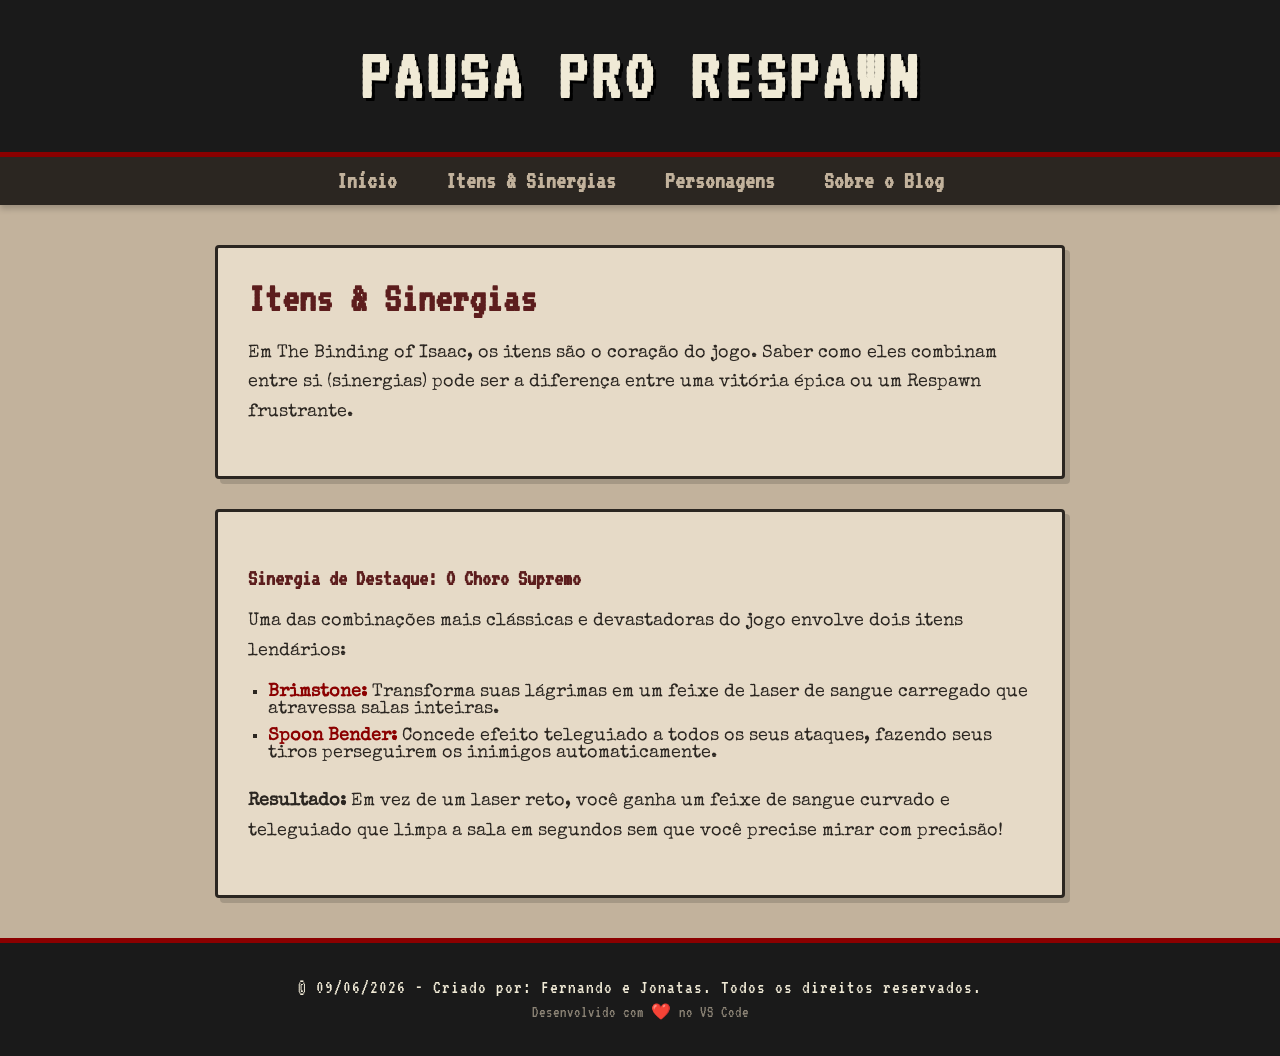
==== itens.html @ 29c34368 "asdas" ====
<!DOCTYPE html>
<html lang="pt-br"> 
<head> 
    <meta charset="UTF-8">
    <meta name="viewport" content="width=device-width, initial-scale=1.0">
    <title>Itens & Sinergias - Pausa pro Respawn</title>
    
    <link rel="preconnect" href="https://fonts.googleapis.com">
    <link rel="preconnect" href="https://fonts.gstatic.com" crossorigin>
    <link href="https://fonts.googleapis.com/css2?family=Special+Elite&family=VT323&display=swap" rel="stylesheet">
    
    <link rel="stylesheet" href="style.css">
</head>
<body>
    <header>
        <h1>Pausa pro Respawn</h1>
    </header>
    
    <nav class="menu-navegacao">
        <ul>
            <li><a href="index.html">Início</a></li>
            <li><a href="itens.html">Itens & Sinergias</a></li>
            <li><a href="personagens.html">Personagens</a></li>
            <li><a href="sobre.html">Sobre o Blog</a></li>
        </ul>
    </nav>

    <main>
        <section class="caixa-conteudo">
            <h2>Itens & Sinergias</h2>
            <p>Em The Binding of Isaac, os itens são o coração do jogo. Saber como eles combinam entre si (sinergias) pode ser a diferença entre uma vitória épica ou um Respawn frustrante.</p>
        </section>

        <section class="caixa-conteudo">
            <h3>Sinergia de Destaque: O Choro Supremo</h3>
            <p>Uma das combinações mais clássicas e devastadoras do jogo envolve dois itens lendários:</p>
            
            <ul class="ficha-tecnica">
                <li><strong>Brimstone:</strong> Transforma suas lágrimas em um feixe de laser de sangue carregado que atravessa salas inteiras.</li>
                <li><strong>Spoon Bender:</strong> Concede efeito teleguiado a todos os seus ataques, fazendo seus tiros perseguirem os inimigos automaticamente.</li>
            </ul>
            
            <p><strong>Resultado:</strong> Em vez de um laser reto, você ganha um feixe de sangue curvado e teleguiado que limpa a sala em segundos sem que você precise mirar com precisão!</p>
        </section>
    </main>

    <footer>
        <p>&copy; 09/06/2026 - Criado por: Fernando e Jonatas. Todos os direitos reservados.</p>
        <p class="sub-footer">Desenvolvido com ❤️ no VS Code</p>
    </footer>
</body>
</html>
---- style.css ----
/* Configurações Gerais do Site */
body {
    background-color: #c2b29c; /* Bege escuro/cor de pergaminho antigo */
    color: #2b2621; /* Marrom escuro para bom contraste */
    font-family: 'Special Elite', serif; 
    margin: 0;
    padding: 0;
}

/* Estilização do Topo / Header */
header {
    background-color: #1a1a1a; 
    padding: 40px 20px; 
    text-align: center; 
    border-bottom: 5px solid #8b0000; /* Vermelho sangue */
}

header h1 {
    font-family: 'VT323', monospace; 
    font-size: 4.5rem; 
    color: #f0ead6; /* Cor de osso */
    margin: 0;
    text-transform: uppercase; 
    letter-spacing: 4px; 
    text-shadow: 3px 3px 0px #000; 
}

/* MENU DE NAVEGAÇÃO */
.menu-navegacao {
    background-color: #2b2621; 
    padding: 12px 0;
    box-shadow: 0 4px 6px rgba(0, 0, 0, 0.2);
}

.menu-navegacao ul {
    list-style: none;
    padding: 0;
    margin: 0;
    display: flex;
    justify-content: center;
    gap: 25px;
}

.menu-navegacao a {
    color: #c2b29c; 
    text-decoration: none;
    font-family: 'VT323', monospace; 
    font-size: 1.5rem; 
    font-weight: bold;
    padding: 6px 12px;
    border-radius: 4px;
    transition: all 0.3s ease;
}

.menu-navegacao a:hover {
    background-color: #8b0000; 
    color: #fff;
}

main {
    max-width: 850px; /* Tamanho ideal para leitura e para a imagem ficar grande */
    margin: 40px auto; 
    padding: 0 20px; /* Margem interna para não grudar nas bordas em telas menores */
    display: flex;
    flex-direction: column; /* Organiza as caixas uma abaixo da outra */
    gap: 30px; /* Espaço entre a caixa de texto e a caixa da imagem */
}

/* ESTILO BASE PARA AS CAIXAS (Texto e Imagem compartilham o mesmo design) */
.caixa-conteudo {
    background-color: #e6dac7; /* Fundo de pergaminho */
    border: 3px solid #2b2621; 
    border-radius: 4px; 
    padding: 30px;
    box-shadow: 5px 5px 0px rgba(0,0,0,0.15); 
}

/* Títulos dentro das caixas */
.caixa-conteudo h2 {
    font-family: 'VT323', monospace; 
    font-size: 2.6rem;
    color: #5c1d1d; 
    margin-top: 0;
    margin-bottom: 20px;
}

.caixa-conteudo h3 {
    color: #5c1d1d;
    font-size: 1.4rem;
    margin-top: 25px;
    margin-bottom: 10px;
    font-family: 'VT323', monospace;
}

/* Estilização da Ficha Técnica */
.ficha-tecnica {
    list-style-type: square; 
    padding-left: 20px;
    margin-bottom: 25px;
}

.ficha-tecnica li {
    margin-bottom: 10px;
    font-size: 1.1rem;
}

.caixa-conteudo p {
    line-height: 1.6;
    font-size: 1.15rem;
}

/* Link da Wikipédia */
.link-wiki {
    color: #8b0000; 
    text-decoration: underline; 
    font-weight: bold;
    transition: color 0.2s ease;
}

.link-wiki:hover {
    color: #2b2621; 
}

/* CAIXA EXCLUSIVA DA IMAGEM */
.caixa-imagem {
    padding: 15px; /* Menos preenchimento para focar na imagem */
    display: flex;
    justify-content: center; /* Garante que a imagem fique 100% centralizada */
}

.caixa-imagem img {
    width: 100%; /* Faz a imagem ocupar toda a largura da nova caixa */
    height: auto; /* Mantém a proporção original perfeita sem achatar */
    border: 4px solid #2b2621; 
    display: block;
    box-shadow: 3px 3px 0px rgba(0, 0, 0, 0.2);
}

/* Estilização do Rodapé / Footer */
footer {
    background-color: #1a1a1a; /* Mesmo fundo escuro do header */
    color: #f0ead6; /* Cor de osso antigo para o texto */
    text-align: center;
    padding: 30px 20px;
    margin-top: 40px; /* Garante um espaço entre o conteúdo (main) e o rodapé */
    border-top: 5px solid #8b0000; /* Linha vermelha sangue no topo do rodapé */
    font-family: 'VT323', monospace; /* Fonte estilo Pixel */
}

footer p {
    margin: 5px 0;
    font-size: 1.2rem;
    letter-spacing: 1px;
}

/* Um detalhe menor para o texto de desenvolvimento */
footer .sub-footer {
    font-size: 1rem;
    color: #8c8476; /* Um tom mais escuro e sutil */
}

/* Estilos extras para a página de itens */
.ficha-tecnica strong {
    color: #8b0000; /* Deixa o nome dos itens em vermelho sangue */
    font-size: 1.1rem;
}
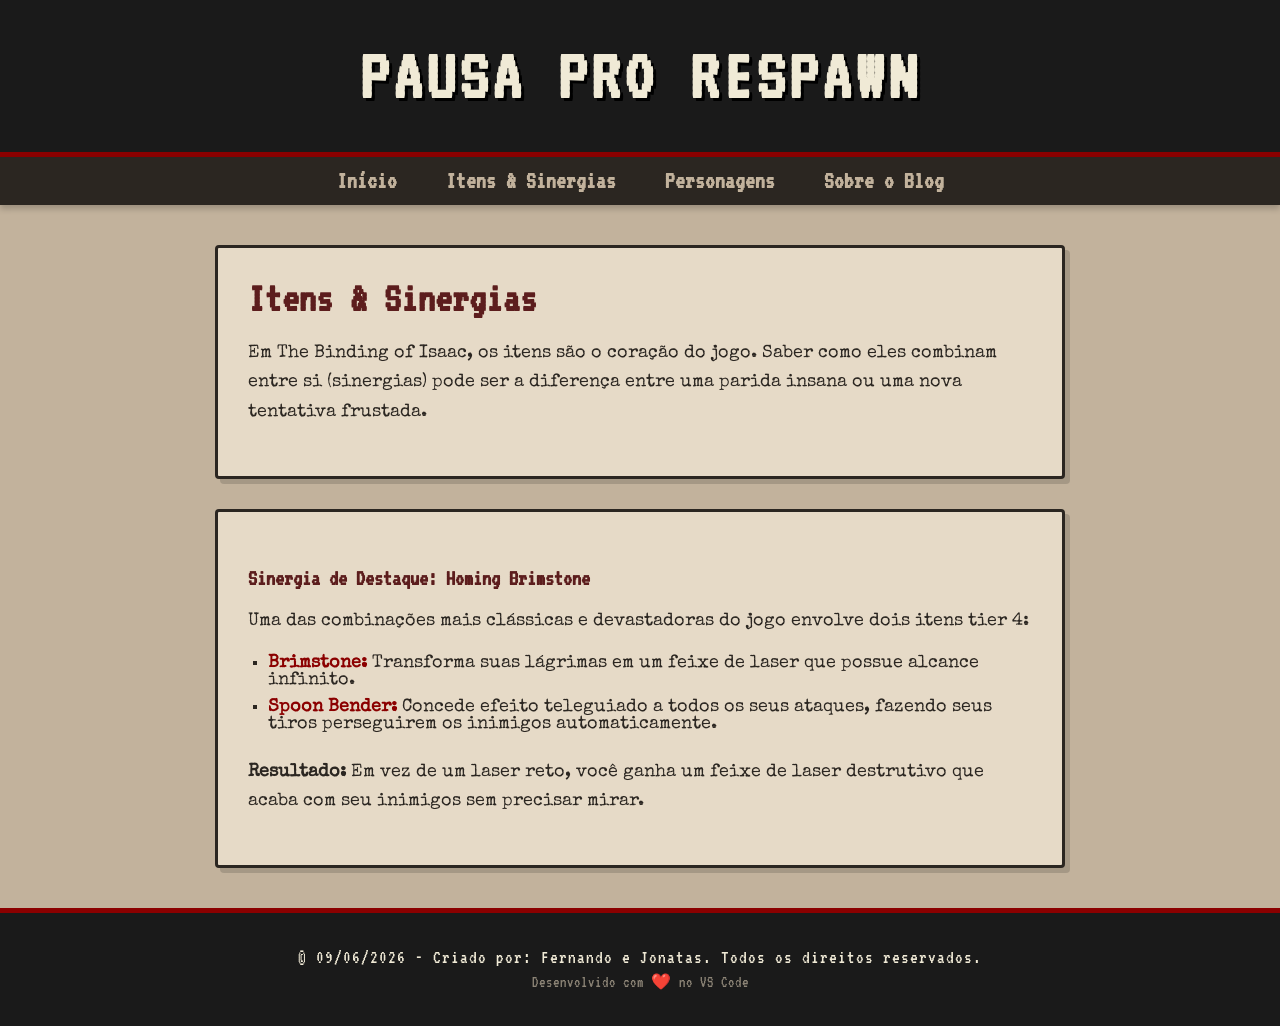
==== commit 3864d809: "asdasd" ====
--- a/itens.html
+++ b/itens.html
@@ -28,19 +28,19 @@
     <main>
         <section class="caixa-conteudo">
             <h2>Itens & Sinergias</h2>
-            <p>Em The Binding of Isaac, os itens são o coração do jogo. Saber como eles combinam entre si (sinergias) pode ser a diferença entre uma vitória épica ou um Respawn frustrante.</p>
+            <p>Em The Binding of Isaac, os itens são o coração do jogo. Saber como eles combinam entre si (sinergias) pode ser a diferença entre uma parida insana ou uma nova tentativa frustada.</p>
         </section>
 
         <section class="caixa-conteudo">
-            <h3>Sinergia de Destaque: O Choro Supremo</h3>
-            <p>Uma das combinações mais clássicas e devastadoras do jogo envolve dois itens lendários:</p>
+            <h3>Sinergia de Destaque: Homing Brimstone</h3>
+            <p>Uma das combinações mais clássicas e devastadoras do jogo envolve dois itens tier 4:</p>
             
             <ul class="ficha-tecnica">
-                <li><strong>Brimstone:</strong> Transforma suas lágrimas em um feixe de laser de sangue carregado que atravessa salas inteiras.</li>
+                <li><strong>Brimstone:</strong> Transforma suas lágrimas em um feixe de laser que possue alcance infinito.</li>
                 <li><strong>Spoon Bender:</strong> Concede efeito teleguiado a todos os seus ataques, fazendo seus tiros perseguirem os inimigos automaticamente.</li>
             </ul>
             
-            <p><strong>Resultado:</strong> Em vez de um laser reto, você ganha um feixe de sangue curvado e teleguiado que limpa a sala em segundos sem que você precise mirar com precisão!</p>
+            <p><strong>Resultado:</strong> Em vez de um laser reto, você ganha um feixe de laser destrutivo que acaba com seu inimigos sem precisar mirar.</p>
         </section>
     </main>
 
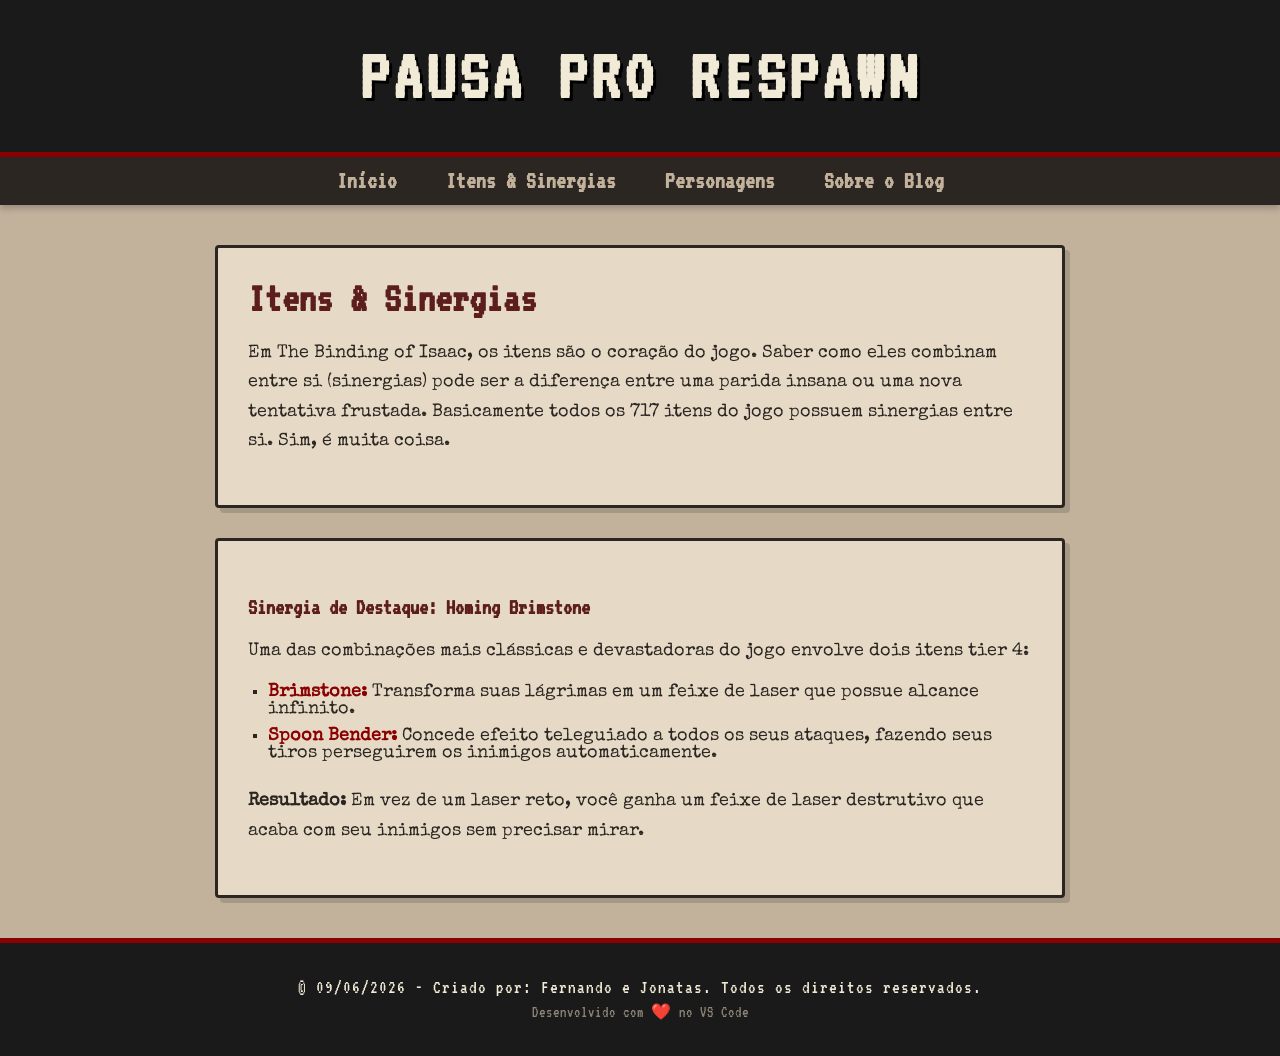
==== commit 894d0447: "qeqwe" ====
--- a/itens.html
+++ b/itens.html
@@ -28,7 +28,7 @@
     <main>
         <section class="caixa-conteudo">
             <h2>Itens & Sinergias</h2>
-            <p>Em The Binding of Isaac, os itens são o coração do jogo. Saber como eles combinam entre si (sinergias) pode ser a diferença entre uma parida insana ou uma nova tentativa frustada.</p>
+            <p>Em The Binding of Isaac, os itens são o coração do jogo. Saber como eles combinam entre si (sinergias) pode ser a diferença entre uma parida insana ou uma nova tentativa frustada. Basicamente todos os 717 itens do jogo possuem sinergias entre si. Sim, é muita coisa.</p>
         </section>
 
         <section class="caixa-conteudo">
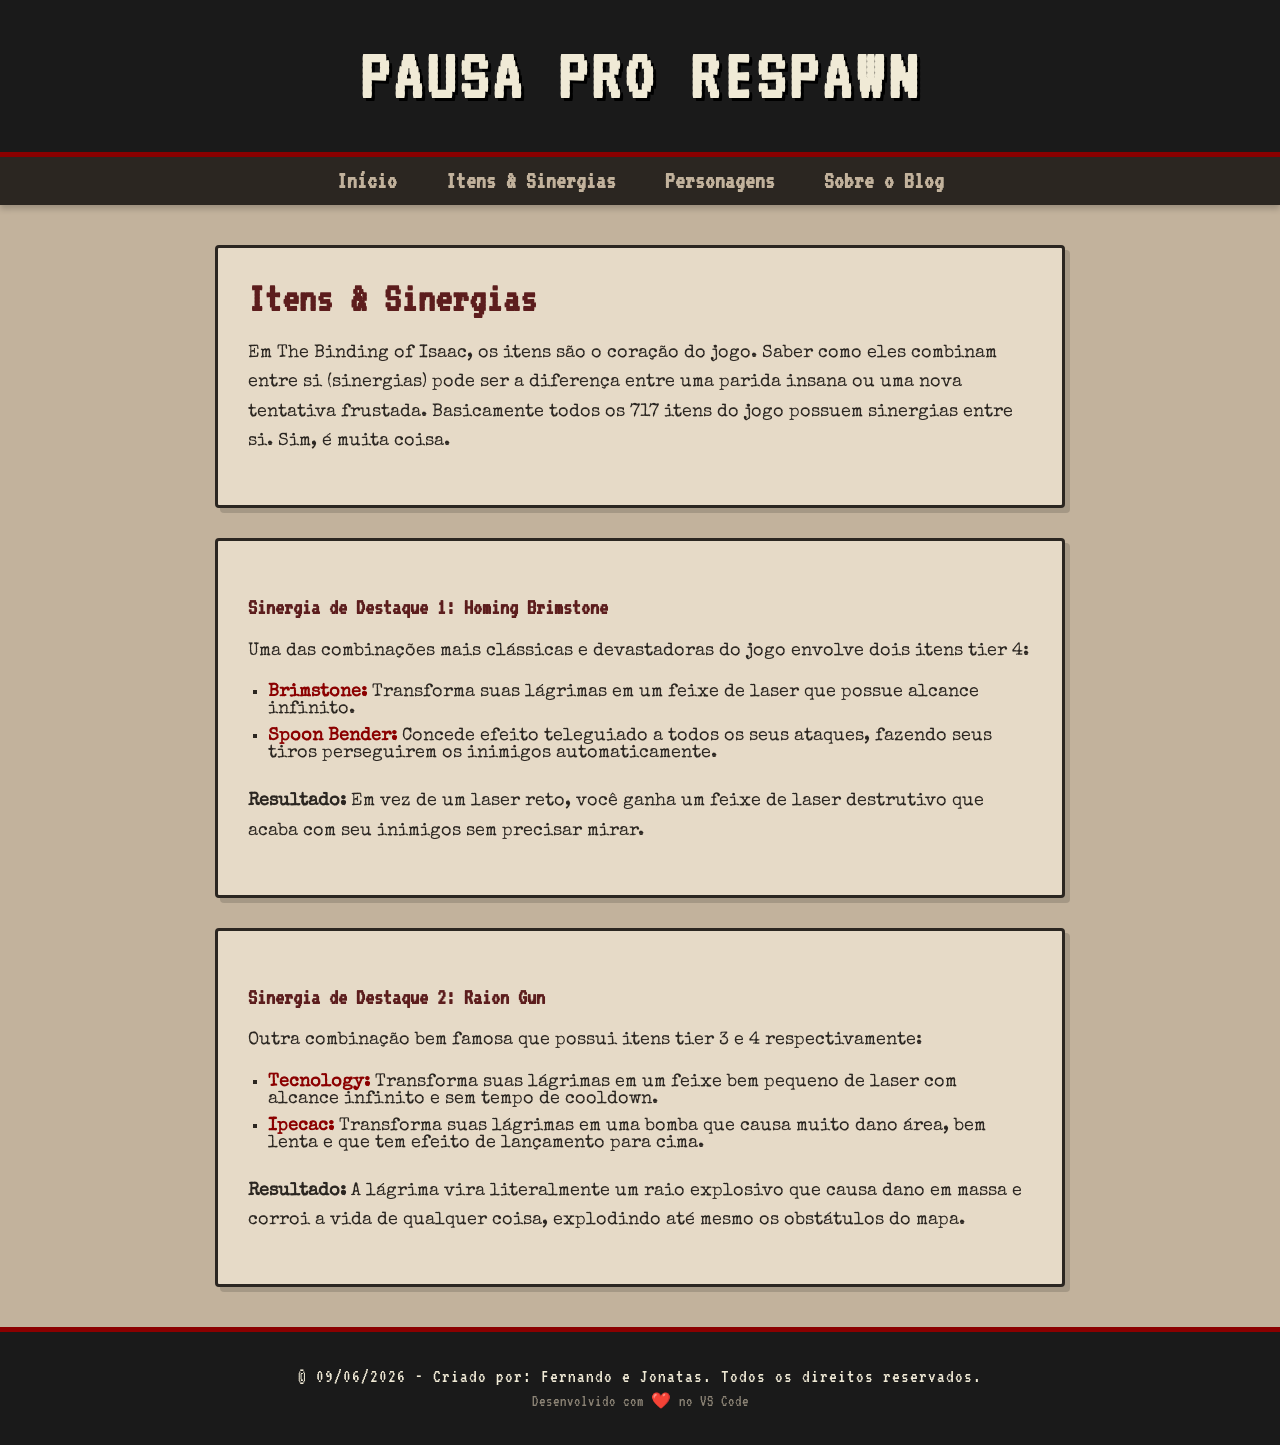
==== commit 161299fa: "dqsdasd" ====
--- a/itens.html
+++ b/itens.html
@@ -32,7 +32,7 @@
         </section>
 
         <section class="caixa-conteudo">
-            <h3>Sinergia de Destaque: Homing Brimstone</h3>
+            <h3>Sinergia de Destaque 1: Homing Brimstone</h3>
             <p>Uma das combinações mais clássicas e devastadoras do jogo envolve dois itens tier 4:</p>
             
             <ul class="ficha-tecnica">
@@ -42,6 +42,17 @@
             
             <p><strong>Resultado:</strong> Em vez de um laser reto, você ganha um feixe de laser destrutivo que acaba com seu inimigos sem precisar mirar.</p>
         </section>
+         <section class="caixa-conteudo">
+            <h3>Sinergia de Destaque 2: Raion Gun</h3>
+            <p>Outra combinação bem famosa que possui itens tier 3 e 4 respectivamente:</p>
+            
+            <ul class="ficha-tecnica">
+                <li><strong>Tecnology:</strong> Transforma suas lágrimas em um feixe bem pequeno de laser com alcance infinito e sem tempo de cooldown.</li>
+                <li><strong>Ipecac:</strong> Transforma suas lágrimas em uma bomba que causa muito dano área, bem lenta e que tem efeito de lançamento para cima.</li>
+            </ul>
+            
+            <p><strong>Resultado:</strong> A lágrima vira literalmente um raio explosivo que causa dano em massa e corroi a vida de qualquer coisa, explodindo até mesmo os obstátulos do mapa.</p>
+        </section>
     </main>
 
     <footer>
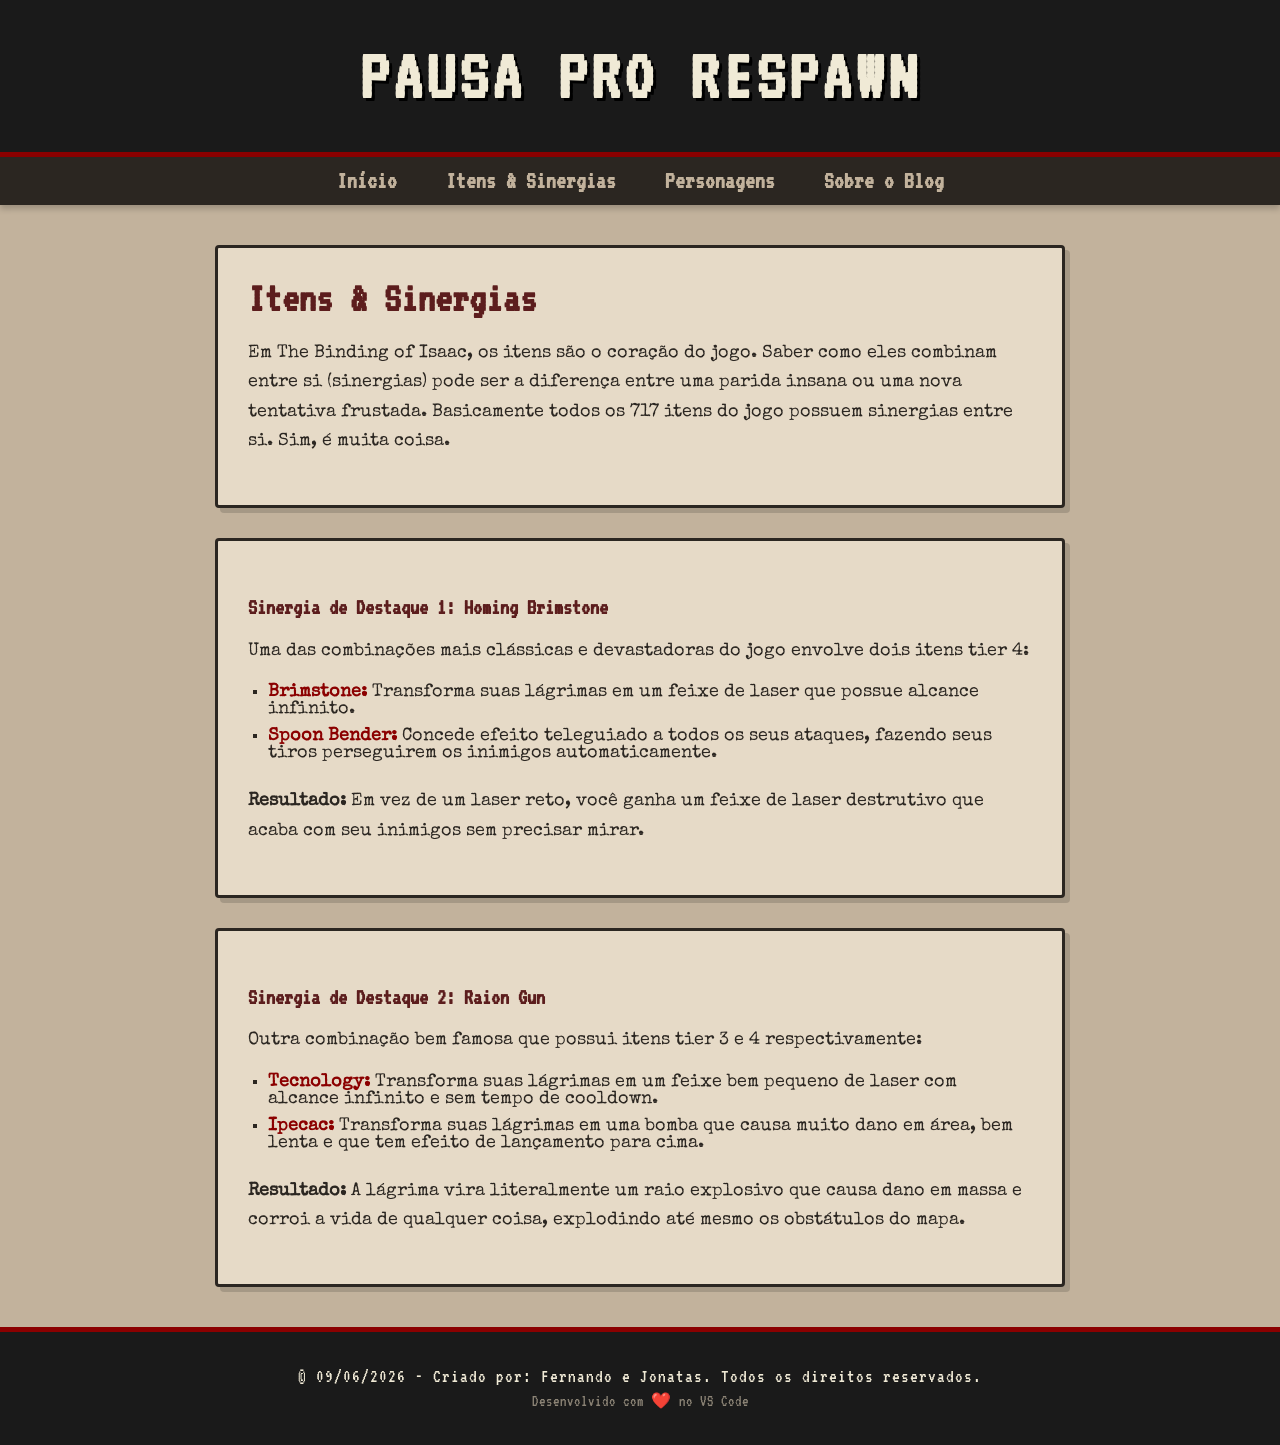
==== commit 5e82b016: "efef" ====
--- a/itens.html
+++ b/itens.html
@@ -48,7 +48,7 @@
             
             <ul class="ficha-tecnica">
                 <li><strong>Tecnology:</strong> Transforma suas lágrimas em um feixe bem pequeno de laser com alcance infinito e sem tempo de cooldown.</li>
-                <li><strong>Ipecac:</strong> Transforma suas lágrimas em uma bomba que causa muito dano área, bem lenta e que tem efeito de lançamento para cima.</li>
+                <li><strong>Ipecac:</strong> Transforma suas lágrimas em uma bomba que causa muito dano em área, bem lenta e que tem efeito de lançamento para cima.</li>
             </ul>
             
             <p><strong>Resultado:</strong> A lágrima vira literalmente um raio explosivo que causa dano em massa e corroi a vida de qualquer coisa, explodindo até mesmo os obstátulos do mapa.</p>
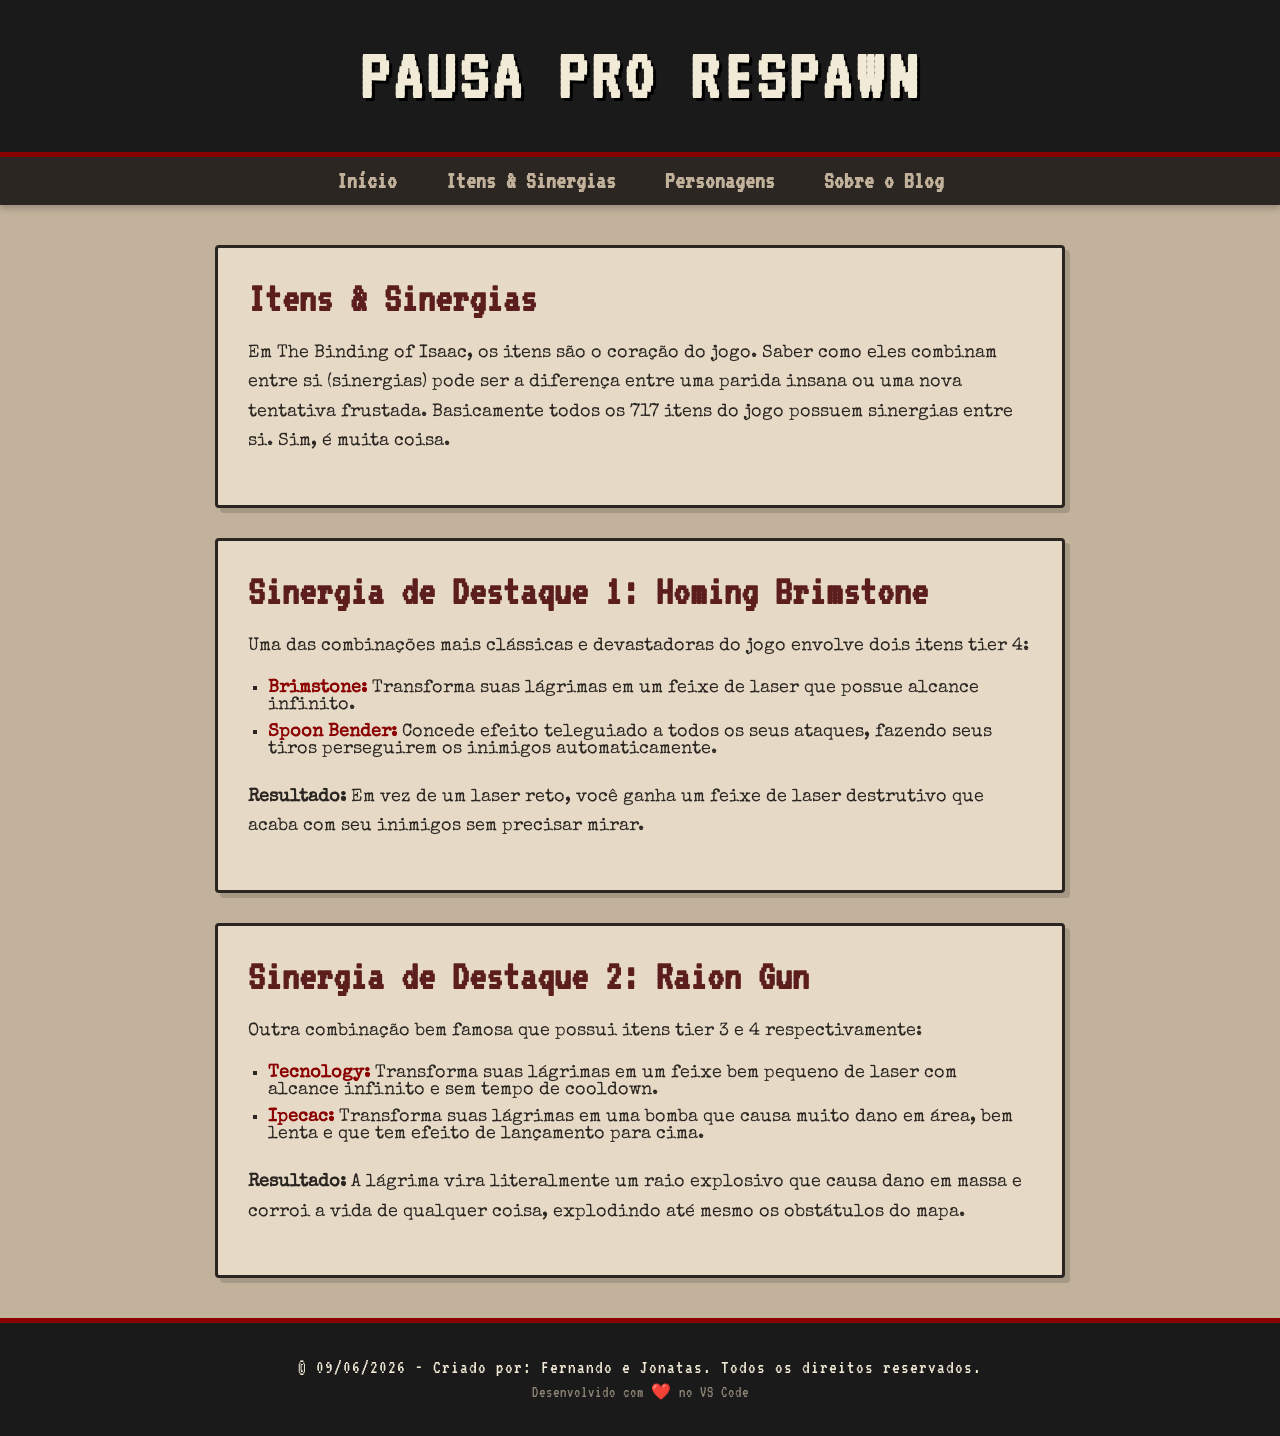
==== commit 3f8b2366: "dwdwdwdwdwd" ====
--- a/itens.html
+++ b/itens.html
@@ -32,7 +32,7 @@
         </section>
 
         <section class="caixa-conteudo">
-            <h3>Sinergia de Destaque 1: Homing Brimstone</h3>
+            <h2>Sinergia de Destaque 1: Homing Brimstone</h2>
             <p>Uma das combinações mais clássicas e devastadoras do jogo envolve dois itens tier 4:</p>
             
             <ul class="ficha-tecnica">
@@ -43,7 +43,7 @@
             <p><strong>Resultado:</strong> Em vez de um laser reto, você ganha um feixe de laser destrutivo que acaba com seu inimigos sem precisar mirar.</p>
         </section>
          <section class="caixa-conteudo">
-            <h3>Sinergia de Destaque 2: Raion Gun</h3>
+            <h2>Sinergia de Destaque 2: Raion Gun</h2>
             <p>Outra combinação bem famosa que possui itens tier 3 e 4 respectivamente:</p>
             
             <ul class="ficha-tecnica">
--- a/style.css
+++ b/style.css
@@ -163,4 +163,67 @@
 .ficha-tecnica strong {
     color: #8b0000; /* Deixa o nome dos itens em vermelho sangue */
     font-size: 1.1rem;
+}
+
+/* SISTEMA DE ABAS - PERSONAGENS */
+
+/* Container dos botões */
+.menu-personagens {
+    display: flex;
+    flex-wrap: wrap; /* Se tiver muitos botões, eles quebram para a linha de baixo */
+    gap: 10px;
+    margin-top: 20px;
+}
+
+/* Estilo padrão dos botões */
+.btn-personagem {
+    background-color: #2b2621; /* Marrom escuro */
+    color: #c2b29c; /* Cor de pergaminho */
+    border: 2px solid #1a1a1a;
+    padding: 8px 16px;
+    font-family: 'VT323', monospace;
+    font-size: 1.3rem;
+    cursor: pointer;
+    border-radius: 4px;
+    transition: all 0.2s ease;
+}
+
+/* Quando passa o mouse no botão */
+.btn-personagem:hover {
+    background-color: #5c1d1d;
+    color: #fff;
+}
+
+/* Estilo do botão que está selecionado no momento */
+.btn-personagem.ativo {
+    background-color: #8b0000; /* Vermelho sangue */
+    color: #fff;
+    border-color: #5c1d1d;
+    box-shadow: inset 0 0 5px #000;
+}
+
+/* LOGICA DE EXIBIÇÃO dos Cards */
+.card-personagem {
+    display: none; /* Por padrão, ESCONDE todos os personagens */
+    border-left: 10px solid #5c1d1d;
+}
+
+.card-personagem.ativo {
+    display: block; /* SÓ MOSTRA o personagem que tiver a classe 'ativo' */
+    animation: fadeIn 0.4s ease; /* Efeito suave de aparecimento */
+}
+
+.tainted-info {
+    background-color: rgba(0, 0, 0, 0.1);
+    padding: 10px;
+    border-radius: 4px;
+    border-left: 3px solid #2b2621;
+    margin-top: 15px;
+    font-style: italic;
+}
+
+/* Animação simples para o texto surgir suavemente */
+@keyframes fadeIn {
+    from { opacity: 0; transform: translateY(5px); }
+    to { opacity: 1; transform: translateY(0); }
 }
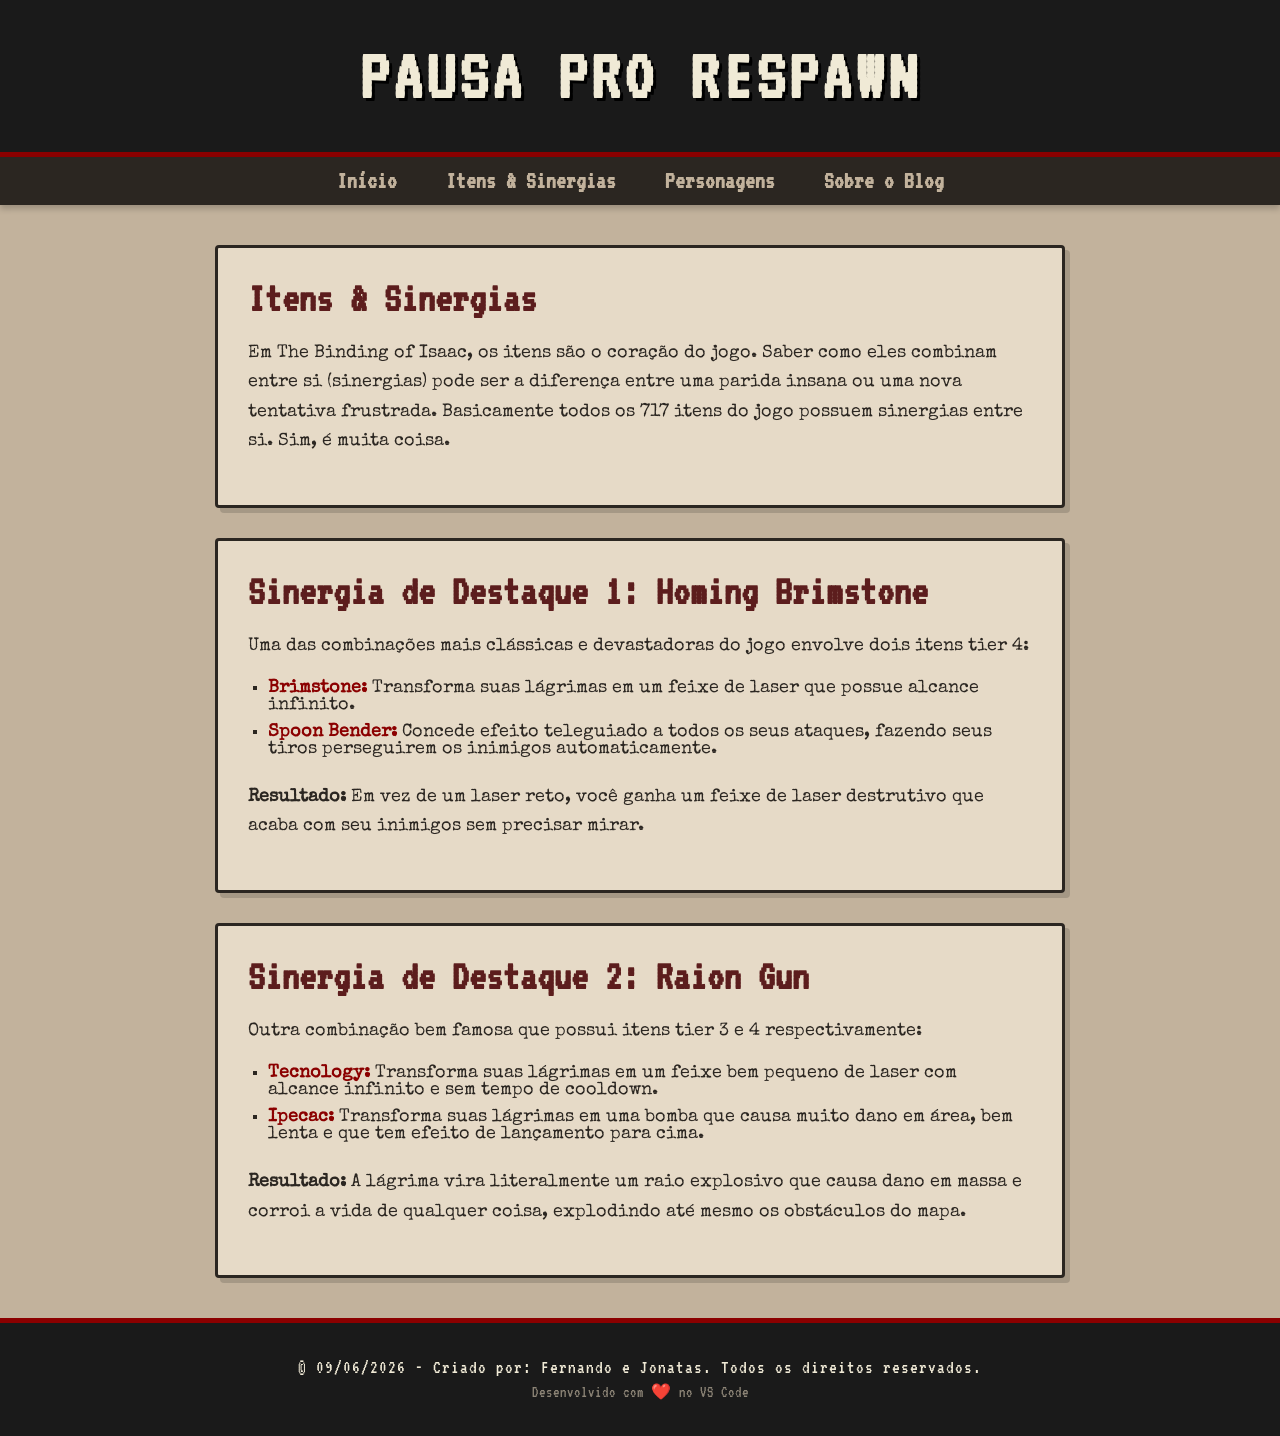
==== commit 629b4f37: "aslodikdf" ====
--- a/itens.html
+++ b/itens.html
@@ -28,7 +28,7 @@
     <main>
         <section class="caixa-conteudo">
             <h2>Itens & Sinergias</h2>
-            <p>Em The Binding of Isaac, os itens são o coração do jogo. Saber como eles combinam entre si (sinergias) pode ser a diferença entre uma parida insana ou uma nova tentativa frustada. Basicamente todos os 717 itens do jogo possuem sinergias entre si. Sim, é muita coisa.</p>
+            <p>Em The Binding of Isaac, os itens são o coração do jogo. Saber como eles combinam entre si (sinergias) pode ser a diferença entre uma parida insana ou uma nova tentativa frustrada. Basicamente todos os 717 itens do jogo possuem sinergias entre si. Sim, é muita coisa.</p>
         </section>
 
         <section class="caixa-conteudo">
@@ -51,7 +51,7 @@
                 <li><strong>Ipecac:</strong> Transforma suas lágrimas em uma bomba que causa muito dano em área, bem lenta e que tem efeito de lançamento para cima.</li>
             </ul>
             
-            <p><strong>Resultado:</strong> A lágrima vira literalmente um raio explosivo que causa dano em massa e corroi a vida de qualquer coisa, explodindo até mesmo os obstátulos do mapa.</p>
+            <p><strong>Resultado:</strong> A lágrima vira literalmente um raio explosivo que causa dano em massa e corroi a vida de qualquer coisa, explodindo até mesmo os obstáculos do mapa.</p>
         </section>
     </main>
 
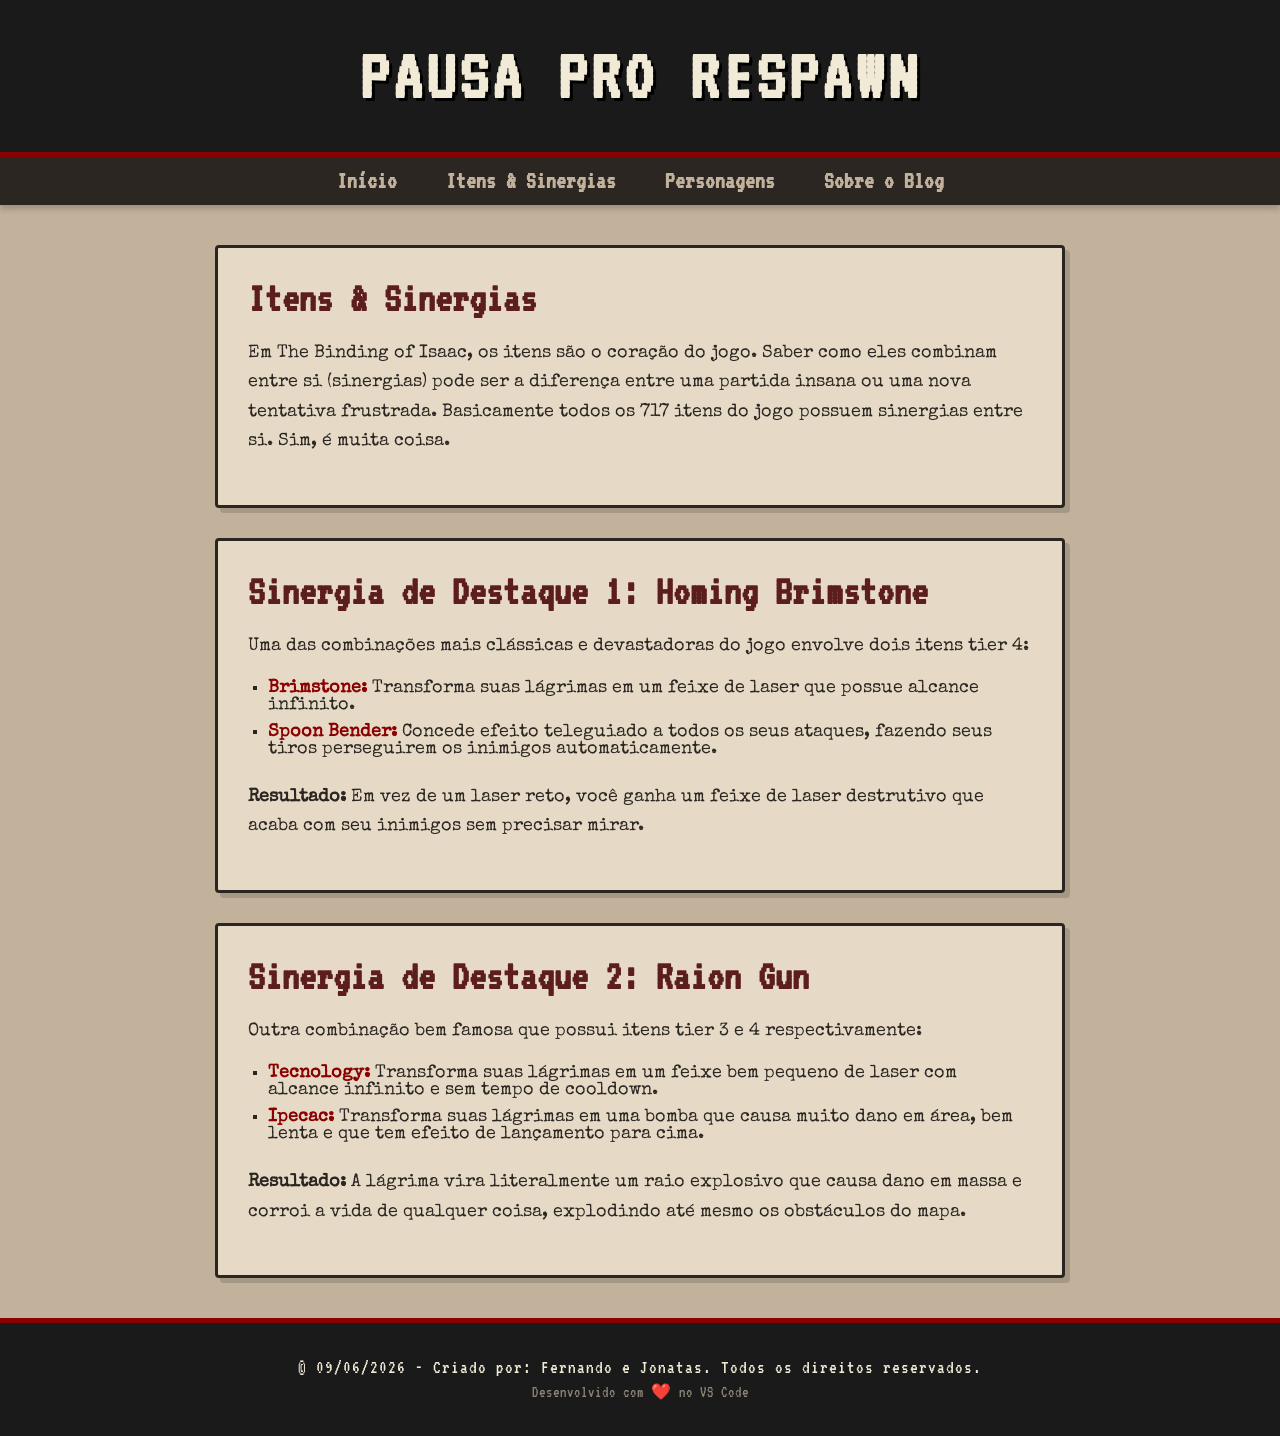
==== commit 3defa6dc: "dasd" ====
--- a/itens.html
+++ b/itens.html
@@ -28,7 +28,7 @@
     <main>
         <section class="caixa-conteudo">
             <h2>Itens & Sinergias</h2>
-            <p>Em The Binding of Isaac, os itens são o coração do jogo. Saber como eles combinam entre si (sinergias) pode ser a diferença entre uma parida insana ou uma nova tentativa frustrada. Basicamente todos os 717 itens do jogo possuem sinergias entre si. Sim, é muita coisa.</p>
+            <p>Em The Binding of Isaac, os itens são o coração do jogo. Saber como eles combinam entre si (sinergias) pode ser a diferença entre uma partida insana ou uma nova tentativa frustrada. Basicamente todos os 717 itens do jogo possuem sinergias entre si. Sim, é muita coisa.</p>
         </section>
 
         <section class="caixa-conteudo">
